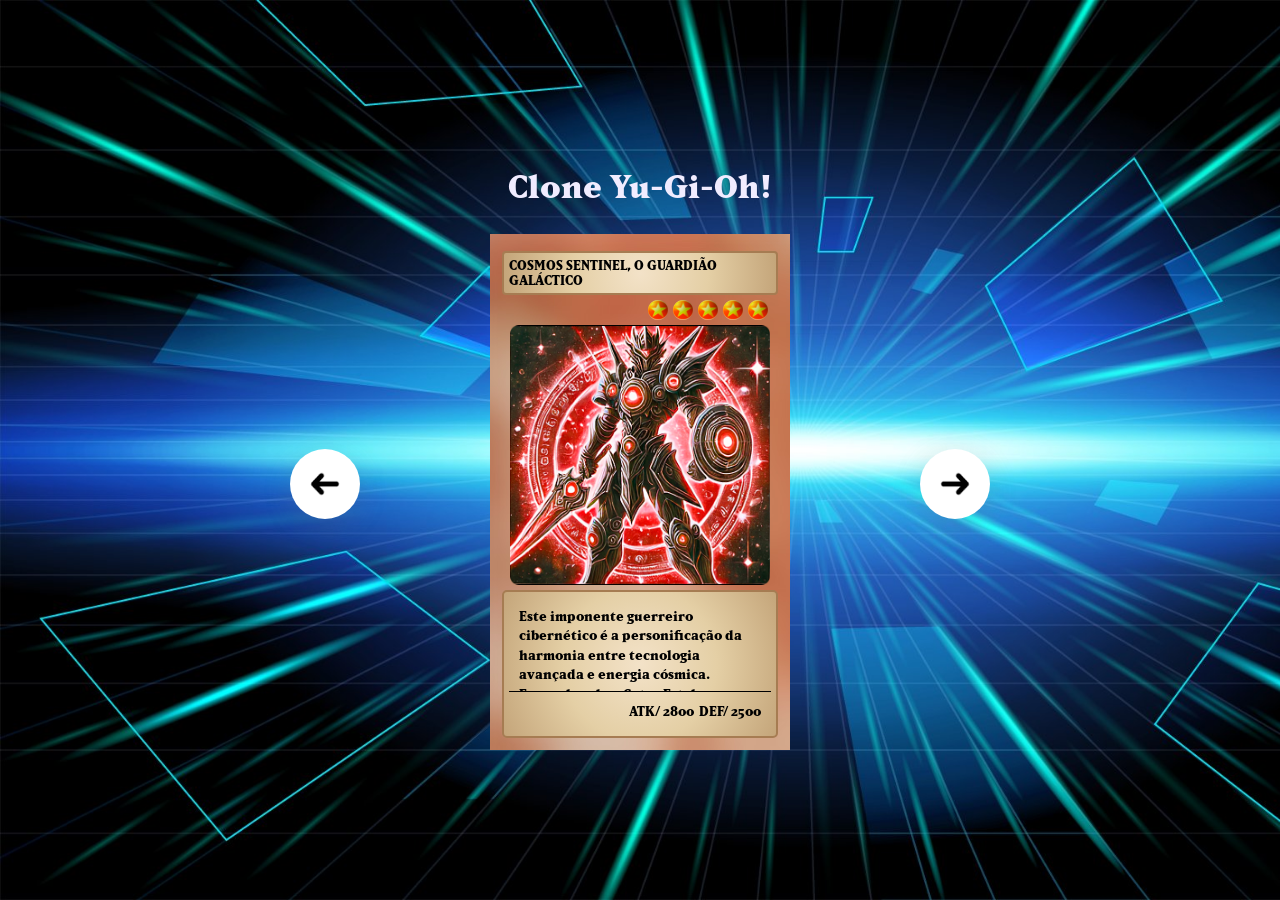
==== index.html @ 7692f6e6 "Add files via upload" ====
<!DOCTYPE html>
<html lang="pt-BR">

<head>
    <meta charset="UTF-8" />
    <meta name="viewport" content="width=device-width, initial-scale=1.0">
    <title>Clone Yu-Gi-Oh! - Semana do zero ao programador contratado</title>

    <link rel="stylesheet" href="src/css/Fontes.css">
    <link rel="stylesheet" href="src/css/reset.css">
    <link rel="stylesheet" href="src/css/estilos.css">
    <link rel="stylesheet" href="src/css/responsivo.css">
</head>

<body>
    <header class="cabecalho">
        <h1 class="titulo">Clone Yu-Gi-Oh!</h1>
    </header>
    <main class="slider">
        <button class="btn-seta btn-voltar" id="btn-voltar">
            <img src="src/imagens/seta.png" alt="seta voltar">
        </button>

        <ul class="lista-personagens">
            <li class="cartao fundo-1 selecionado">
                <div class="carta-virada"></div>

                <h2 class="nome">Cosmos Sentinel, o Guardião Galáctico</h2>

                <div class="nivel-carta">
                    <span class="estrela"></span>
                    <span class="estrela"></span>
                    <span class="estrela"></span>
                    <span class="estrela"></span>
                    <span class="estrela"></span>
                </div>
                <img
                    src="/src/imagens/cosmos-sentinel.png"
                    alt="Cosmos Sentinel, o Guardião Galáctico"
                    class="imagem-carta"
                />
                <div class="informacoes">
                    <p class="descricao">
                        Este imponente guerreiro cibernético é a personificação da harmonia entre tecnologia avançada e
                        energia cósmica. Empunhando o Cetro Estelar, Cosmos Sentinel pode manipular o espaço-tempo,
                        anulando ataques e fortalecendo aliados.
                    </p>
                    <div class="informacoes-ataque">
                        <span>ATK/ 2800</span>
                        <span>DEF/ 2500</span>
                    </div>
                </div>
            </li>

            <li class="cartao fundo-2">
                <div class="carta-virada"></div>

                <h2 class="nome">Nebuladragon, o Ser das Estrelas Eternas</h2>

                <div class="nivel-carta">
                    <span class="estrela"></span>
                    <span class="estrela"></span>
                    <span class="estrela"></span>
                    <span class="estrela"></span>
                    <span class="estrela"></span>
                    <span class="estrela"></span>
                    <span class="estrela"></span>
                </div>
                <img
                    src="/src/imagens/nebuladragon.png"
                    alt="Nebuladragon, o Ser das Estrelas Eternas"
                    class="imagem-carta"
                />
                <div class="informacoes">
                    <p class="descricao">
                        Uma criatura mítica nascida da fusão de nebulosas e energia
                        estelar. Com suas escamas cristalinas, Nebuladragon canaliza o
                        poder do cosmos, devastando seus inimigos com rajadas de energia
                        pura. Diz-se que ele aparece apenas em momentos de caos universal,
                        como arauto de renovação e equilíbrio celestial.
                    </p>
                    <div class="informacoes-ataque">
                        <span>ATK/ 3200</span>
                        <span>DEF/ 2000</span>
                    </div>
                </div>
            </li>

            <li class="cartao fundo-3">
                <div class="carta-virada"></div>
                <h2 class="nome">Cyberblade Paladin, o Cavaleiro Digital</h2>
                <div class="nivel-carta">
                    <span class="estrela"></span>
                    <span class="estrela"></span>
                    <span class="estrela"></span>
                </div>
                <img
                src="/src/imagens/cyberblade-paladin.png"
                alt="Cyberblade Paladin, o Cavaleiro Digital"
                class="imagem-carta"
                />
                <div class="informacoes">
                    <p class="descricao">
                        Armado com a lendária Cyberblade, este cavaleiro cibernético é um
                        protetor das dimensões digitais. Com reflexos aprimorados e um
                        senso de justiça inabalável, ele combate invasores que ameaçam o
                        equilíbrio dos mundos virtuais e reais. Sua espada emana um brilho
                        tecnológico que pode cortar tanto matéria física quanto código
                        digital.
                    </p>
                    <div class="informacoes-ataque">
                        <span>ATK/ 2600</span>
                        <span>DEF/ 2300</span>
                    </div>
                </div>
            </li>
            <li class="cartao fundo-4">
                <div class="carta-virada"></div>
                <h2 class="nome">Mechadragon X, o Destruidor Biomecânico</h2>
                <div class="nivel-carta">
                    <span class="estrela"></span>
                    <span class="estrela"></span>
                    <span class="estrela"></span>
                    <span class="estrela"></span>
                    <span class="estrela"></span>
                    <span class="estrela"></span>
                    <span class="estrela"></span>
                </div>
                <img
                    src="/src/imagens/mechadragon.png"
                    alt="Mechadragon X, o Destruidor Biomecânico"
                    class="imagem-carta"
                />
                <div class="informacoes">
                    <p class="descricao">
                        Uma fusão mortal de biologia dracônica e engenharia cibernética,
                        Mechadragon X foi criado para ser uma arma definitiva. Com suas
                        asas energizadas e múltiplos núcleos de poder, ele é capaz de
                        disparar rajadas devastadoras e neutralizar até os mais fortes
                        adversários. Sua presença no campo de batalha é um presságio de
                        destruição iminente, conhecido como o "Fim das Eras".
                    </p>
                    <div class="informacoes-ataque">
                        <span>ATK/ 3500</span>
                        <span>DEF/ 3000</span>
                    </div>
                </div>
            </li>

            <li class="cartao fundo-5">
                <div class="carta-virada"></div>
                <h2 class="nome">Archmage Stellarion, o Guardião das Estrelas</h2>
                <div class="nivel-carta">
                    <span class="estrela"></span>
                    <span class="estrela"></span>
                    <span class="estrela"></span>
                </div>
                <img
                    src="/src/imagens/archmage.png"
                    alt="Archmage Stellarion, o Guardião das Estrelas"
                    class="imagem-carta"
                />
                <div class="informacoes">
                    <p class="descricao">
                        Um mago enigmático que manipula as forças do cosmos para proteger
                        o equilíbrio universal. Archmage Stellarion utiliza seu Cetro
                        Cósmico para canalizar feitiços de luz estelar, podendo banir
                        inimigos para dimensões distantes ou fortalecer aliados com
                        energia astral. Sua presença no campo de batalha é envolta em
                        mistério e poder, sendo reverenciado como o "Sábio do Infinito".
                    </p>
                    <div class="informacoes-ataque">
                        <span>ATK/ 2400</span>
                        <span>DEF/ 2600</span>
                    </div>
                </div>
            </li>

            <li class="cartao fundo-6">
                <div class="carta-virada"></div>
                <h2 class="nome">Aegis Knight, o Guardião do Firmamento</h2>
                <div class="nivel-carta">
                    <span class="estrela"></span>
                    <span class="estrela"></span>
                    <span class="estrela"></span>
                    <span class="estrela"></span>
                </div>
                <img 
                    src="/src/imagens/aegis-knight.png"
                    alt="Aegis Knight, o Guardião do Firmamento"
                    class="imagem-carta"
                />
                <div class="informacoes">
                    <p class="descricao">
                        Vestindo uma armadura forjada com fragmentos de estrelas, Aegis
                        Knight é o defensor final das dimensões. Empunhando a Espada
                        Astral e o Escudo Celestial, ele possui o poder de anular ataques
                        inimigos e contra-atacar com golpes de pura energia cósmica. Seu
                        juramento é proteger o equilíbrio entre luz e trevas, sendo
                        lembrado como a "Fortaleza do Cosmos".
                    </p>
                    <div class="informacoes-ataque">
                        <span>ATK/ 3000</span>
                        <span>DEF/ 2800</span>
                    </div>
                </div>
            </li>

            <li class="cartao fundo-7">
                <div class="carta-virada"></div>
                <h2 class="nome">Stormbringer Dragon, o Arauto das Tempestades</h2>
                <div class="nivel-carta">
                    <span class="estrela"></span>
                    <span class="estrela"></span>
                    <span class="estrela"></span>
                    <span class="estrela"></span>
                    <span class="estrela"></span>
                </div>
                <img 
                    src="/src/imagens/stormbringer.png"
                    alt="Stormbringer Dragon, o Arauto das Tempestades"
                    class="imagem-carta"
                />
                <div class="informacoes">
                    <p class="descricao">
                        Este poderoso dragão domina os céus, invocando trovões e
                        relâmpagos com o bater de suas asas. Stormbringer Dragon é a
                        personificação da fúria da natureza, destruindo tudo em seu
                        caminho com rajadas elétricas e ventos cortantes. Diz-se que sua
                        aparição é o prelúdio de uma tempestade sem fim, trazendo
                        destruição e renovação aos campos de batalha.
                    </p>
                    <div class="informacoes-ataque">
                        <span>ATK/ 2900</span>
                        <span>DEF/ 2100</span>
                    </div>
                </div>
            </li>
        </ul>

        <button class="btn-seta btn-avancar" id="btn-avancar">
            <img src="src/imagens/seta.png" alt="seta avançar">
        </button>
    </main>
    <script src="src/js/index.js"></script>
</body>
</html>
---- src/css/Fontes.css ----
@font-face{
    font-family: 'Yugioh';
    src: url(../fontes/fonte-yu-gi-oh.otf);
}
---- src/css/estilos.css ----
body {
    font-family: 'Yugioh', serif;
    background-image: url(../imagens/fundo-site.jpg);
    background-repeat: no-repeat;
    background-size: cover;
    display: flex;
    justify-content: center;
    flex-direction: column;
    min-height: 100vh;
    gap: 30px;
}

.cabecalho {
    display: flex;
    justify-content: center;
}

.cabecalho .titulo {
    color: #f1ecff;
}

.cartao {
    opacity: 0;
    display: flex;
    flex-direction: column;
    padding: 12px;
    gap: 5px;
    position: absolute;
}

.cartao.selecionado {
    opacity: 1;
    z-index: 1;
}

.lista-personagens {
    width: 300px;
    height: 500px;
    border-radius: 10px;
    position: relative;
}

.slider {
    display: flex;
    justify-content: center;
    align-items: center;
    gap: 130px;
}

.cartao .nome {
    font-size: 13px;
    padding: 5px;
    text-transform: uppercase;
    background: radial-gradient(circle, #f3e2c8, #e4cfa5, #c4a57a);
    border: 2px solid #a67c52;
    border-radius: 4px;
}

.cartao .estrela {
    width: 20px;
    height: 20px;
    background-image: url(../imagens/nivel-carta.png);
    background-size: contain;
    background-repeat: no-repeat;
    display: inline-block;
}

.cartao .nivel-carta {
    display: flex;
    justify-content: flex-end;
    margin-right: 10px;
    gap: 5px;
}

.cartao .imagem-carta {
    max-width: 260px;
    align-self: center;
}

.cartao .informacoes {
    border-radius: 5px;
    max-width: 300px;
    color: #000000;
    background: radial-gradient(circle, #f3e2c8, #e4cfa5, #c4a57a);
    border: 2px solid #a67c52;
    text-align: left;
    line-height: 1.5;
    padding: 5px;
}

.cartao .informacoes .informacoes-ataque {
    display: flex;
    justify-content: flex-end;
    gap: 5px;
    padding: 10px;
}

.cartao .informacoes .informacoes-ataque span {
    font-size: 13px;
}

.cartao .informacoes .descricao {
    border-bottom: 1px solid #000000;
    padding: 10px;
    max-height: 95px;
    overflow-y: scroll;
    font-size: 13px;
}

.fundo-1 {
    background: url(../imagens/fundo-1.jpg) no-repeat;
}
.fundo-2 {
    background: url(../imagens/fundo-2.jpg) no-repeat;
}
.fundo-3 {
    background: url(../imagens/fundo-3.jpg) no-repeat;
}
.fundo-4 {
    background: url(../imagens/fundo-4.jpg) no-repeat;
}
.fundo-5 {
    background: url(../imagens/fundo-5.jpg) no-repeat;
}
.fundo-6 {
    background: url(../imagens/fundo-6.jpg) no-repeat;
}
.fundo-7 {
    background: url(../imagens/fundo-7.jpg) no-repeat;
}

.btn-seta {
    background-color: #ffffff;
    width: 70px;
    height: 70px;
    display: flex;
    align-items: center;
    justify-content: center;
    border-radius: 50px;
    border: 0;
    cursor: pointer;
    transition: backgroud-color 0.2s ease-in-out;
    box-shadow: rgba(100, 100, 111, 0.2) 0px 7px 29px 0px;
}

.btn-seta.btn-voltar {
    transform: rotateY(180deg);
}

.btn-seta:hover {
    background-color: #8351fe;
}

body::-webkit-scrollbar-track {
    background-color: #c08057;
}

::-webkit-scrollbar {
    width: 10px;
}

::-webkit-scrollbar-thumb {
    background: #c08057;
    border-radius: 10px;
}

::-webkit-scrollbar-thumb:hover {
    background: #c08057;
}
---- src/css/responsivo.css ----
@media(max-width: 768px) {
    body {
        background-position: center;
        padding: 0 15px;
    }

    .slider {
        gap: 10px;
    }
}

@media (max-width: 496px) {
    .lista-personagens {
        width: 250px;
    }

    .imagem-carta {
        width: 100px;
    }

    .slider {
        position: relative;
    }

    .btn-seta {
        position: absolute;
        bottom: -13%;
    }

    #btn-avancar {
        right: 20%;
    }

    #btn-voltar {
        left: 20%;
    }
}

@media(max-width: 375px) {
    body {
        justify-content: start;
        padding-top: 10px;
        gap: 10px;
    }

    .cabecalho {
        font-size: 12px;
    }
}
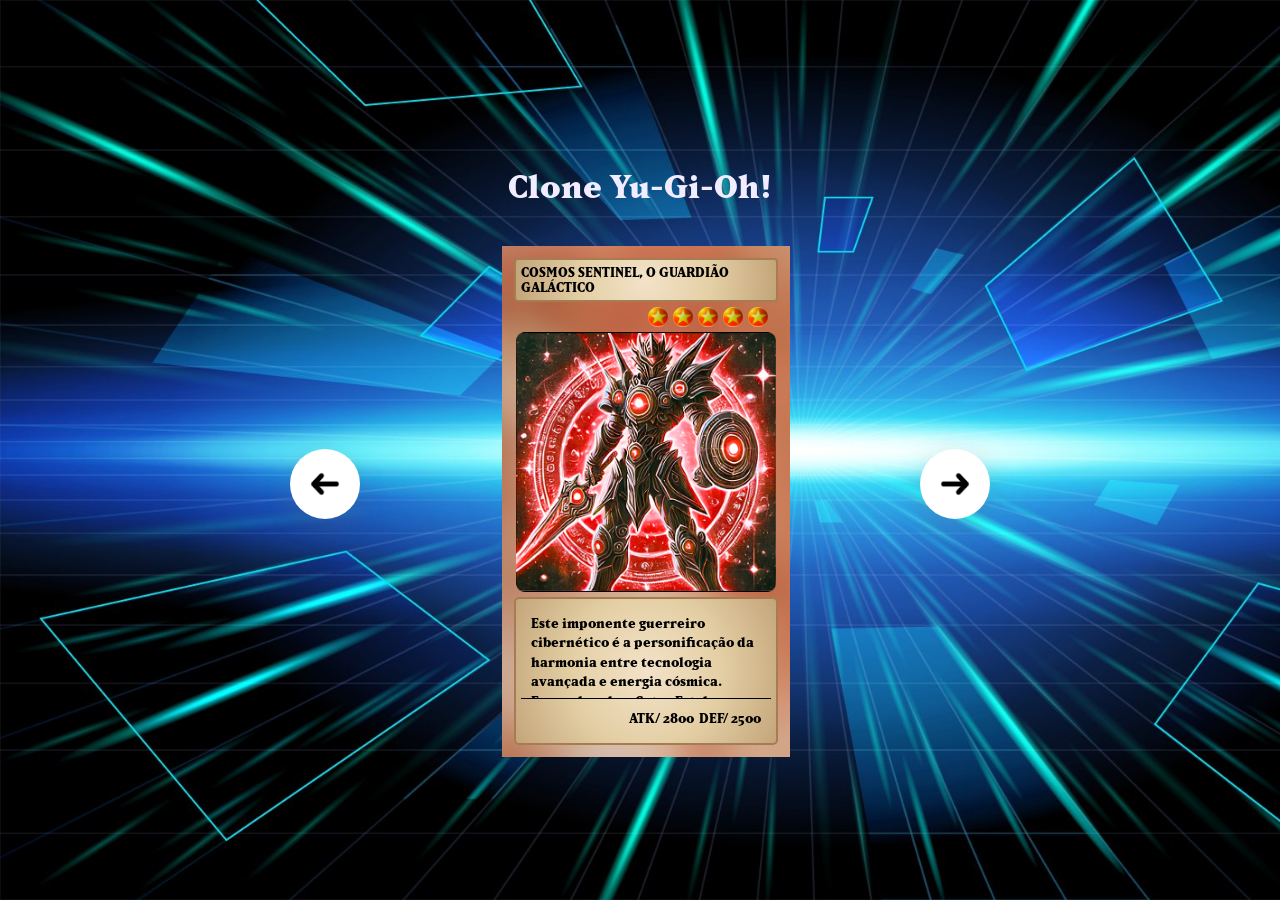
==== commit 40daddb7: "first commit" ====
--- a/index.html
+++ b/index.html
@@ -1,247 +1,227 @@
-<!DOCTYPE html>
-<html lang="pt-BR">
-
-<head>
-    <meta charset="UTF-8" />
-    <meta name="viewport" content="width=device-width, initial-scale=1.0">
-    <title>Clone Yu-Gi-Oh! - Semana do zero ao programador contratado</title>
-
-    <link rel="stylesheet" href="src/css/Fontes.css">
-    <link rel="stylesheet" href="src/css/reset.css">
-    <link rel="stylesheet" href="src/css/estilos.css">
-    <link rel="stylesheet" href="src/css/responsivo.css">
-</head>
-
-<body>
-    <header class="cabecalho">
-        <h1 class="titulo">Clone Yu-Gi-Oh!</h1>
-    </header>
-    <main class="slider">
-        <button class="btn-seta btn-voltar" id="btn-voltar">
-            <img src="src/imagens/seta.png" alt="seta voltar">
-        </button>
-
-        <ul class="lista-personagens">
-            <li class="cartao fundo-1 selecionado">
-                <div class="carta-virada"></div>
-
-                <h2 class="nome">Cosmos Sentinel, o Guardião Galáctico</h2>
-
-                <div class="nivel-carta">
-                    <span class="estrela"></span>
-                    <span class="estrela"></span>
-                    <span class="estrela"></span>
-                    <span class="estrela"></span>
-                    <span class="estrela"></span>
-                </div>
-                <img
-                    src="/src/imagens/cosmos-sentinel.png"
-                    alt="Cosmos Sentinel, o Guardião Galáctico"
-                    class="imagem-carta"
-                />
-                <div class="informacoes">
-                    <p class="descricao">
-                        Este imponente guerreiro cibernético é a personificação da harmonia entre tecnologia avançada e
-                        energia cósmica. Empunhando o Cetro Estelar, Cosmos Sentinel pode manipular o espaço-tempo,
-                        anulando ataques e fortalecendo aliados.
-                    </p>
-                    <div class="informacoes-ataque">
-                        <span>ATK/ 2800</span>
-                        <span>DEF/ 2500</span>
-                    </div>
-                </div>
-            </li>
-
-            <li class="cartao fundo-2">
-                <div class="carta-virada"></div>
-
-                <h2 class="nome">Nebuladragon, o Ser das Estrelas Eternas</h2>
-
-                <div class="nivel-carta">
-                    <span class="estrela"></span>
-                    <span class="estrela"></span>
-                    <span class="estrela"></span>
-                    <span class="estrela"></span>
-                    <span class="estrela"></span>
-                    <span class="estrela"></span>
-                    <span class="estrela"></span>
-                </div>
-                <img
-                    src="/src/imagens/nebuladragon.png"
-                    alt="Nebuladragon, o Ser das Estrelas Eternas"
-                    class="imagem-carta"
-                />
-                <div class="informacoes">
-                    <p class="descricao">
-                        Uma criatura mítica nascida da fusão de nebulosas e energia
-                        estelar. Com suas escamas cristalinas, Nebuladragon canaliza o
-                        poder do cosmos, devastando seus inimigos com rajadas de energia
-                        pura. Diz-se que ele aparece apenas em momentos de caos universal,
-                        como arauto de renovação e equilíbrio celestial.
-                    </p>
-                    <div class="informacoes-ataque">
-                        <span>ATK/ 3200</span>
-                        <span>DEF/ 2000</span>
-                    </div>
-                </div>
-            </li>
-
-            <li class="cartao fundo-3">
-                <div class="carta-virada"></div>
-                <h2 class="nome">Cyberblade Paladin, o Cavaleiro Digital</h2>
-                <div class="nivel-carta">
-                    <span class="estrela"></span>
-                    <span class="estrela"></span>
-                    <span class="estrela"></span>
-                </div>
-                <img
-                src="/src/imagens/cyberblade-paladin.png"
-                alt="Cyberblade Paladin, o Cavaleiro Digital"
-                class="imagem-carta"
-                />
-                <div class="informacoes">
-                    <p class="descricao">
-                        Armado com a lendária Cyberblade, este cavaleiro cibernético é um
-                        protetor das dimensões digitais. Com reflexos aprimorados e um
-                        senso de justiça inabalável, ele combate invasores que ameaçam o
-                        equilíbrio dos mundos virtuais e reais. Sua espada emana um brilho
-                        tecnológico que pode cortar tanto matéria física quanto código
-                        digital.
-                    </p>
-                    <div class="informacoes-ataque">
-                        <span>ATK/ 2600</span>
-                        <span>DEF/ 2300</span>
-                    </div>
-                </div>
-            </li>
-            <li class="cartao fundo-4">
-                <div class="carta-virada"></div>
-                <h2 class="nome">Mechadragon X, o Destruidor Biomecânico</h2>
-                <div class="nivel-carta">
-                    <span class="estrela"></span>
-                    <span class="estrela"></span>
-                    <span class="estrela"></span>
-                    <span class="estrela"></span>
-                    <span class="estrela"></span>
-                    <span class="estrela"></span>
-                    <span class="estrela"></span>
-                </div>
-                <img
-                    src="/src/imagens/mechadragon.png"
-                    alt="Mechadragon X, o Destruidor Biomecânico"
-                    class="imagem-carta"
-                />
-                <div class="informacoes">
-                    <p class="descricao">
-                        Uma fusão mortal de biologia dracônica e engenharia cibernética,
-                        Mechadragon X foi criado para ser uma arma definitiva. Com suas
-                        asas energizadas e múltiplos núcleos de poder, ele é capaz de
-                        disparar rajadas devastadoras e neutralizar até os mais fortes
-                        adversários. Sua presença no campo de batalha é um presságio de
-                        destruição iminente, conhecido como o "Fim das Eras".
-                    </p>
-                    <div class="informacoes-ataque">
-                        <span>ATK/ 3500</span>
-                        <span>DEF/ 3000</span>
-                    </div>
-                </div>
-            </li>
-
-            <li class="cartao fundo-5">
-                <div class="carta-virada"></div>
-                <h2 class="nome">Archmage Stellarion, o Guardião das Estrelas</h2>
-                <div class="nivel-carta">
-                    <span class="estrela"></span>
-                    <span class="estrela"></span>
-                    <span class="estrela"></span>
-                </div>
-                <img
-                    src="/src/imagens/archmage.png"
-                    alt="Archmage Stellarion, o Guardião das Estrelas"
-                    class="imagem-carta"
-                />
-                <div class="informacoes">
-                    <p class="descricao">
-                        Um mago enigmático que manipula as forças do cosmos para proteger
-                        o equilíbrio universal. Archmage Stellarion utiliza seu Cetro
-                        Cósmico para canalizar feitiços de luz estelar, podendo banir
-                        inimigos para dimensões distantes ou fortalecer aliados com
-                        energia astral. Sua presença no campo de batalha é envolta em
-                        mistério e poder, sendo reverenciado como o "Sábio do Infinito".
-                    </p>
-                    <div class="informacoes-ataque">
-                        <span>ATK/ 2400</span>
-                        <span>DEF/ 2600</span>
-                    </div>
-                </div>
-            </li>
-
-            <li class="cartao fundo-6">
-                <div class="carta-virada"></div>
-                <h2 class="nome">Aegis Knight, o Guardião do Firmamento</h2>
-                <div class="nivel-carta">
-                    <span class="estrela"></span>
-                    <span class="estrela"></span>
-                    <span class="estrela"></span>
-                    <span class="estrela"></span>
-                </div>
-                <img 
-                    src="/src/imagens/aegis-knight.png"
-                    alt="Aegis Knight, o Guardião do Firmamento"
-                    class="imagem-carta"
-                />
-                <div class="informacoes">
-                    <p class="descricao">
-                        Vestindo uma armadura forjada com fragmentos de estrelas, Aegis
-                        Knight é o defensor final das dimensões. Empunhando a Espada
-                        Astral e o Escudo Celestial, ele possui o poder de anular ataques
-                        inimigos e contra-atacar com golpes de pura energia cósmica. Seu
-                        juramento é proteger o equilíbrio entre luz e trevas, sendo
-                        lembrado como a "Fortaleza do Cosmos".
-                    </p>
-                    <div class="informacoes-ataque">
-                        <span>ATK/ 3000</span>
-                        <span>DEF/ 2800</span>
-                    </div>
-                </div>
-            </li>
-
-            <li class="cartao fundo-7">
-                <div class="carta-virada"></div>
-                <h2 class="nome">Stormbringer Dragon, o Arauto das Tempestades</h2>
-                <div class="nivel-carta">
-                    <span class="estrela"></span>
-                    <span class="estrela"></span>
-                    <span class="estrela"></span>
-                    <span class="estrela"></span>
-                    <span class="estrela"></span>
-                </div>
-                <img 
-                    src="/src/imagens/stormbringer.png"
-                    alt="Stormbringer Dragon, o Arauto das Tempestades"
-                    class="imagem-carta"
-                />
-                <div class="informacoes">
-                    <p class="descricao">
-                        Este poderoso dragão domina os céus, invocando trovões e
-                        relâmpagos com o bater de suas asas. Stormbringer Dragon é a
-                        personificação da fúria da natureza, destruindo tudo em seu
-                        caminho com rajadas elétricas e ventos cortantes. Diz-se que sua
-                        aparição é o prelúdio de uma tempestade sem fim, trazendo
-                        destruição e renovação aos campos de batalha.
-                    </p>
-                    <div class="informacoes-ataque">
-                        <span>ATK/ 2900</span>
-                        <span>DEF/ 2100</span>
-                    </div>
-                </div>
-            </li>
-        </ul>
-
-        <button class="btn-seta btn-avancar" id="btn-avancar">
-            <img src="src/imagens/seta.png" alt="seta avançar">
-        </button>
-    </main>
-    <script src="src/js/index.js"></script>
-</body>
+<!DOCTYPE html>
+<html lang="pt-BR">
+
+<head>
+    <meta charset="UTF-8" />
+    <meta name="viewport" content="width=device-width, initial-scale=1.0">
+    <title>Clone Yu-Gi-Oh! - Semana do zero ao programador contratado</title>
+
+    <link rel="stylesheet" href="src/css/Fontes.css">
+    <link rel="stylesheet" href="src/css/reset.css">
+    <link rel="stylesheet" href="src/css/estilos.css">
+    <link rel="stylesheet" href="src/css/responsivo.css">
+</head>
+
+<body>
+    <header class="cabecalho">
+        <h1 class="titulo">Clone Yu-Gi-Oh!</h1>
+    </header>
+    <main class="slider">
+        <button class="btn-seta btn-voltar" id="btn-voltar">
+            <img src="src/imagens/seta.png" alt="seta voltar">
+        </button>
+
+        <ul class="lista-personagens">
+            <li class="cartao fundo-1 selecionado">
+                <div class="carta-virada"></div>
+
+                <h2 class="nome">Cosmos Sentinel, o Guardião Galáctico</h2>
+
+                <div class="nivel-carta">
+                    <span class="estrela"></span>
+                    <span class="estrela"></span>
+                    <span class="estrela"></span>
+                    <span class="estrela"></span>
+                    <span class="estrela"></span>
+                </div>
+                <img src="/src/imagens/cosmos-sentinel.png" alt="Cosmos Sentinel, o Guardião Galáctico"
+                    class="imagem-carta" />
+                <div class="informacoes">
+                    <p class="descricao">
+                        Este imponente guerreiro cibernético é a personificação da harmonia entre tecnologia avançada e
+                        energia cósmica. Empunhando o Cetro Estelar, Cosmos Sentinel pode manipular o espaço-tempo,
+                        anulando ataques e fortalecendo aliados.
+                    </p>
+                    <div class="informacoes-ataque">
+                        <span>ATK/ 2800</span>
+                        <span>DEF/ 2500</span>
+                    </div>
+                </div>
+            </li>
+
+            <li class="cartao fundo-2">
+                <div class="carta-virada"></div>
+
+                <h2 class="nome">Nebuladragon, o Ser das Estrelas Eternas</h2>
+
+                <div class="nivel-carta">
+                    <span class="estrela"></span>
+                    <span class="estrela"></span>
+                    <span class="estrela"></span>
+                    <span class="estrela"></span>
+                    <span class="estrela"></span>
+                    <span class="estrela"></span>
+                    <span class="estrela"></span>
+                </div>
+                <img src="/src/imagens/nebuladragon.png" alt="Nebuladragon, o Ser das Estrelas Eternas"
+                    class="imagem-carta" />
+                <div class="informacoes">
+                    <p class="descricao">
+                        Uma criatura mítica nascida da fusão de nebulosas e energia
+                        estelar. Com suas escamas cristalinas, Nebuladragon canaliza o
+                        poder do cosmos, devastando seus inimigos com rajadas de energia
+                        pura. Diz-se que ele aparece apenas em momentos de caos universal,
+                        como arauto de renovação e equilíbrio celestial.
+                    </p>
+                    <div class="informacoes-ataque">
+                        <span>ATK/ 3200</span>
+                        <span>DEF/ 2000</span>
+                    </div>
+                </div>
+            </li>
+
+            <li class="cartao fundo-3">
+                <div class="carta-virada"></div>
+                <h2 class="nome">Cyberblade Paladin, o Cavaleiro Digital</h2>
+                <div class="nivel-carta">
+                    <span class="estrela"></span>
+                    <span class="estrela"></span>
+                    <span class="estrela"></span>
+                </div>
+                <img src="/src/imagens/cyberblade-paladin.png" alt="Cyberblade Paladin, o Cavaleiro Digital"
+                    class="imagem-carta" />
+                <div class="informacoes">
+                    <p class="descricao">
+                        Armado com a lendária Cyberblade, este cavaleiro cibernético é um
+                        protetor das dimensões digitais. Com reflexos aprimorados e um
+                        senso de justiça inabalável, ele combate invasores que ameaçam o
+                        equilíbrio dos mundos virtuais e reais. Sua espada emana um brilho
+                        tecnológico que pode cortar tanto matéria física quanto código
+                        digital.
+                    </p>
+                    <div class="informacoes-ataque">
+                        <span>ATK/ 2600</span>
+                        <span>DEF/ 2300</span>
+                    </div>
+                </div>
+            </li>
+            <li class="cartao fundo-4">
+                <div class="carta-virada"></div>
+                <h2 class="nome">Mechadragon X, o Destruidor Biomecânico</h2>
+                <div class="nivel-carta">
+                    <span class="estrela"></span>
+                    <span class="estrela"></span>
+                    <span class="estrela"></span>
+                    <span class="estrela"></span>
+                    <span class="estrela"></span>
+                    <span class="estrela"></span>
+                    <span class="estrela"></span>
+                </div>
+                <img src="/src/imagens/mechadragon.png" alt="Mechadragon X, o Destruidor Biomecânico"
+                    class="imagem-carta" />
+                <div class="informacoes">
+                    <p class="descricao">
+                        Uma fusão mortal de biologia dracônica e engenharia cibernética,
+                        Mechadragon X foi criado para ser uma arma definitiva. Com suas
+                        asas energizadas e múltiplos núcleos de poder, ele é capaz de
+                        disparar rajadas devastadoras e neutralizar até os mais fortes
+                        adversários. Sua presença no campo de batalha é um presságio de
+                        destruição iminente, conhecido como o "Fim das Eras".
+                    </p>
+                    <div class="informacoes-ataque">
+                        <span>ATK/ 3500</span>
+                        <span>DEF/ 3000</span>
+                    </div>
+                </div>
+            </li>
+
+            <li class="cartao fundo-5">
+                <div class="carta-virada"></div>
+                <h2 class="nome">Archmage Stellarion, o Guardião das Estrelas</h2>
+                <div class="nivel-carta">
+                    <span class="estrela"></span>
+                    <span class="estrela"></span>
+                    <span class="estrela"></span>
+                </div>
+                <img src="/src/imagens/archmage.png" alt="Archmage Stellarion, o Guardião das Estrelas"
+                    class="imagem-carta" />
+                <div class="informacoes">
+                    <p class="descricao">
+                        Um mago enigmático que manipula as forças do cosmos para proteger
+                        o equilíbrio universal. Archmage Stellarion utiliza seu Cetro
+                        Cósmico para canalizar feitiços de luz estelar, podendo banir
+                        inimigos para dimensões distantes ou fortalecer aliados com
+                        energia astral. Sua presença no campo de batalha é envolta em
+                        mistério e poder, sendo reverenciado como o "Sábio do Infinito".
+                    </p>
+                    <div class="informacoes-ataque">
+                        <span>ATK/ 2400</span>
+                        <span>DEF/ 2600</span>
+                    </div>
+                </div>
+            </li>
+
+            <li class="cartao fundo-6">
+                <div class="carta-virada"></div>
+                <h2 class="nome">Aegis Knight, o Guardião do Firmamento</h2>
+                <div class="nivel-carta">
+                    <span class="estrela"></span>
+                    <span class="estrela"></span>
+                    <span class="estrela"></span>
+                    <span class="estrela"></span>
+                </div>
+                <img src="/src/imagens/aegis-knight.png" alt="Aegis Knight, o Guardião do Firmamento"
+                    class="imagem-carta" />
+                <div class="informacoes">
+                    <p class="descricao">
+                        Vestindo uma armadura forjada com fragmentos de estrelas, Aegis
+                        Knight é o defensor final das dimensões. Empunhando a Espada
+                        Astral e o Escudo Celestial, ele possui o poder de anular ataques
+                        inimigos e contra-atacar com golpes de pura energia cósmica. Seu
+                        juramento é proteger o equilíbrio entre luz e trevas, sendo
+                        lembrado como a "Fortaleza do Cosmos".
+                    </p>
+                    <div class="informacoes-ataque">
+                        <span>ATK/ 3000</span>
+                        <span>DEF/ 2800</span>
+                    </div>
+                </div>
+            </li>
+
+            <li class="cartao fundo-7">
+                <div class="carta-virada"></div>
+                <h2 class="nome">Stormbringer Dragon, o Arauto das Tempestades</h2>
+                <div class="nivel-carta">
+                    <span class="estrela"></span>
+                    <span class="estrela"></span>
+                    <span class="estrela"></span>
+                    <span class="estrela"></span>
+                    <span class="estrela"></span>
+                </div>
+                <img src="/src/imagens/stormbringer.png" alt="Stormbringer Dragon, o Arauto das Tempestades"
+                    class="imagem-carta" />
+                <div class="informacoes">
+                    <p class="descricao">
+                        Este poderoso dragão domina os céus, invocando trovões e
+                        relâmpagos com o bater de suas asas. Stormbringer Dragon é a
+                        personificação da fúria da natureza, destruindo tudo em seu
+                        caminho com rajadas elétricas e ventos cortantes. Diz-se que sua
+                        aparição é o prelúdio de uma tempestade sem fim, trazendo
+                        destruição e renovação aos campos de batalha.
+                    </p>
+                    <div class="informacoes-ataque">
+                        <span>ATK/ 2900</span>
+                        <span>DEF/ 2100</span>
+                    </div>
+                </div>
+            </li>
+        </ul>
+
+        <button class="btn-seta btn-avancar" id="btn-avancar">
+            <img src="src/imagens/seta.png" alt="seta avançar">
+        </button>
+    </main>
+    <script src="src/js/index.js"></script>
+</body>
+
 </html>
--- a/src/css/Fontes.css
+++ b/src/css/Fontes.css
@@ -1,4 +1,4 @@
-@font-face{
-    font-family: 'Yugioh';
-    src: url(../fontes/fonte-yu-gi-oh.otf);
+@font-face{
+    font-family: 'Yugioh';
+    src: url(../fontes/fonte-yu-gi-oh.otf);
 }
--- a/src/css/estilos.css
+++ b/src/css/estilos.css
@@ -1,169 +1,203 @@
-body {
-    font-family: 'Yugioh', serif;
-    background-image: url(../imagens/fundo-site.jpg);
-    background-repeat: no-repeat;
-    background-size: cover;
-    display: flex;
-    justify-content: center;
-    flex-direction: column;
-    min-height: 100vh;
-    gap: 30px;
-}
-
-.cabecalho {
-    display: flex;
-    justify-content: center;
-}
-
-.cabecalho .titulo {
-    color: #f1ecff;
-}
-
-.cartao {
-    opacity: 0;
-    display: flex;
-    flex-direction: column;
-    padding: 12px;
-    gap: 5px;
-    position: absolute;
-}
-
-.cartao.selecionado {
-    opacity: 1;
-    z-index: 1;
-}
-
-.lista-personagens {
-    width: 300px;
-    height: 500px;
-    border-radius: 10px;
-    position: relative;
-}
-
-.slider {
-    display: flex;
-    justify-content: center;
-    align-items: center;
-    gap: 130px;
-}
-
-.cartao .nome {
-    font-size: 13px;
-    padding: 5px;
-    text-transform: uppercase;
-    background: radial-gradient(circle, #f3e2c8, #e4cfa5, #c4a57a);
-    border: 2px solid #a67c52;
-    border-radius: 4px;
-}
-
-.cartao .estrela {
-    width: 20px;
-    height: 20px;
-    background-image: url(../imagens/nivel-carta.png);
-    background-size: contain;
-    background-repeat: no-repeat;
-    display: inline-block;
-}
-
-.cartao .nivel-carta {
-    display: flex;
-    justify-content: flex-end;
-    margin-right: 10px;
-    gap: 5px;
-}
-
-.cartao .imagem-carta {
-    max-width: 260px;
-    align-self: center;
-}
-
-.cartao .informacoes {
-    border-radius: 5px;
-    max-width: 300px;
-    color: #000000;
-    background: radial-gradient(circle, #f3e2c8, #e4cfa5, #c4a57a);
-    border: 2px solid #a67c52;
-    text-align: left;
-    line-height: 1.5;
-    padding: 5px;
-}
-
-.cartao .informacoes .informacoes-ataque {
-    display: flex;
-    justify-content: flex-end;
-    gap: 5px;
-    padding: 10px;
-}
-
-.cartao .informacoes .informacoes-ataque span {
-    font-size: 13px;
-}
-
-.cartao .informacoes .descricao {
-    border-bottom: 1px solid #000000;
-    padding: 10px;
-    max-height: 95px;
-    overflow-y: scroll;
-    font-size: 13px;
-}
-
-.fundo-1 {
-    background: url(../imagens/fundo-1.jpg) no-repeat;
-}
-.fundo-2 {
-    background: url(../imagens/fundo-2.jpg) no-repeat;
-}
-.fundo-3 {
-    background: url(../imagens/fundo-3.jpg) no-repeat;
-}
-.fundo-4 {
-    background: url(../imagens/fundo-4.jpg) no-repeat;
-}
-.fundo-5 {
-    background: url(../imagens/fundo-5.jpg) no-repeat;
-}
-.fundo-6 {
-    background: url(../imagens/fundo-6.jpg) no-repeat;
-}
-.fundo-7 {
-    background: url(../imagens/fundo-7.jpg) no-repeat;
-}
-
-.btn-seta {
-    background-color: #ffffff;
-    width: 70px;
-    height: 70px;
-    display: flex;
-    align-items: center;
-    justify-content: center;
-    border-radius: 50px;
-    border: 0;
-    cursor: pointer;
-    transition: backgroud-color 0.2s ease-in-out;
-    box-shadow: rgba(100, 100, 111, 0.2) 0px 7px 29px 0px;
-}
-
-.btn-seta.btn-voltar {
-    transform: rotateY(180deg);
-}
-
-.btn-seta:hover {
-    background-color: #8351fe;
-}
-
-body::-webkit-scrollbar-track {
-    background-color: #c08057;
-}
-
-::-webkit-scrollbar {
-    width: 10px;
-}
-
-::-webkit-scrollbar-thumb {
-    background: #c08057;
-    border-radius: 10px;
-}
-
-::-webkit-scrollbar-thumb:hover {
-    background: #c08057;
+body {
+    font-family: 'Yugioh', serif;
+    background-image: url(../imagens/fundo-site.jpg);
+    background-repeat: no-repeat;
+    background-size: cover;
+    display: flex;
+    justify-content: center;
+    flex-direction: column;
+    min-height: 100vh;
+    gap: 30px;
+}
+
+.cabecalho {
+    display: flex;
+    justify-content: center;
+}
+
+.cabecalho .titulo {
+    color: #f1ecff;
+}
+
+.cartao {
+    opacity: 0;
+    display: flex;
+    flex-direction: column;
+    padding: 12px;
+    gap: 5px;
+    position: absolute;
+}
+
+.cartao.selecionado {
+    opacity: 1;
+    z-index: 1;
+}
+
+.lista-personagens {
+    width: 300px;
+    height: 500px;
+    border-radius: 10px;
+    position: relative;
+    padding: 12px;
+}
+
+.slider {
+    display: flex;
+    justify-content: center;
+    align-items: center;
+    gap: 130px;
+}
+
+.cartao .nome {
+    font-size: 13px;
+    padding: 5px;
+    text-transform: uppercase;
+    background: radial-gradient(circle, #f3e2c8, #e4cfa5, #c4a57a);
+    border: 2px solid #a67c52;
+    border-radius: 4px;
+}
+
+.cartao .estrela {
+    width: 20px;
+    height: 20px;
+    background-image: url(../imagens/nivel-carta.png);
+    background-size: contain;
+    background-repeat: no-repeat;
+    display: inline-block;
+}
+
+.cartao .nivel-carta {
+    display: flex;
+    justify-content: flex-end;
+    margin-right: 10px;
+    gap: 5px;
+}
+
+.cartao .imagem-carta {
+    max-width: 260px;
+    align-self: center;
+}
+
+.cartao .informacoes {
+    border-radius: 5px;
+    max-width: 300px;
+    color: #000000;
+    background: radial-gradient(circle, #f3e2c8, #e4cfa5, #c4a57a);
+    border: 2px solid #a67c52;
+    text-align: left;
+    line-height: 1.5;
+    padding: 5px;
+}
+
+.cartao .informacoes .informacoes-ataque {
+    display: flex;
+    justify-content: flex-end;
+    gap: 5px;
+    padding: 10px;
+}
+
+.cartao .informacoes .informacoes-ataque span {
+    font-size: 13px;
+}
+
+.cartao .informacoes .descricao {
+    border-bottom: 1px solid #000000;
+    padding: 10px;
+    max-height: 95px;
+    overflow-y: scroll;
+    font-size: 13px;
+}
+
+.fundo-1 {
+    background: url(../imagens/fundo-1.jpg) no-repeat;
+}
+
+.fundo-2 {
+    background: url(../imagens/fundo-2.jpg) no-repeat;
+}
+
+.fundo-3 {
+    background: url(../imagens/fundo-3.jpg) no-repeat;
+}
+
+.fundo-4 {
+    background: url(../imagens/fundo-4.jpg) no-repeat;
+}
+
+.fundo-5 {
+    background: url(../imagens/fundo-5.jpg) no-repeat;
+}
+
+.fundo-6 {
+    background: url(../imagens/fundo-6.jpg) no-repeat;
+}
+
+.fundo-7 {
+    background: url(../imagens/fundo-7.jpg) no-repeat;
+}
+
+.btn-seta {
+    background-color: #ffffff;
+    width: 70px;
+    height: 70px;
+    display: flex;
+    align-items: center;
+    justify-content: center;
+    border-radius: 50px;
+    border: 0;
+    cursor: pointer;
+    transition: backgroud-color 0.2s ease-in-out;
+    box-shadow: rgba(100, 100, 111, 0.2) 0px 7px 29px 0px;
+}
+
+.btn-seta.btn-voltar {
+    transform: rotateY(180deg);
+}
+
+.btn-seta:hover {
+    background-color: #8351fe;
+}
+
+body::-webkit-scrollbar-track {
+    background-color: #c08057;
+}
+
+::-webkit-scrollbar {
+    width: 10px;
+}
+
+::-webkit-scrollbar-thumb {
+    background: #c08057;
+    border-radius: 10px;
+}
+
+::-webkit-scrollbar-thumb:hover {
+    background: #c08057;
+}
+
+.carta-virada {
+    display: none;
+}
+
+.carta-virada.mostrar-fundo-carta {
+    display: block;
+    width: 100%;
+    height: 100%;
+    position: absolute;
+    background: url(../imagens/fundo-carta.jpg);
+    background-size: cover;
+    background-position: center;
+    top: 0;
+    left: 0;
+    border-radius: 10px;
+    z-index: 2;
+}
+
+.cartao.virar {
+    transform: rotateZ(90deg);
+    transition: transform 0.3s ease-in-out;
+}
+
+.esconder {
+    display: none;
 }
--- a/src/css/responsivo.css
+++ b/src/css/responsivo.css
@@ -1,49 +1,49 @@
-@media(max-width: 768px) {
-    body {
-        background-position: center;
-        padding: 0 15px;
-    }
-
-    .slider {
-        gap: 10px;
-    }
-}
-
-@media (max-width: 496px) {
-    .lista-personagens {
-        width: 250px;
-    }
-
-    .imagem-carta {
-        width: 100px;
-    }
-
-    .slider {
-        position: relative;
-    }
-
-    .btn-seta {
-        position: absolute;
-        bottom: -13%;
-    }
-
-    #btn-avancar {
-        right: 20%;
-    }
-
-    #btn-voltar {
-        left: 20%;
-    }
-}
-
-@media(max-width: 375px) {
-    body {
-        justify-content: start;
-        padding-top: 10px;
-        gap: 10px;
-    }
-
-    .cabecalho {
-        font-size: 12px;
-    }
+@media(max-width: 768px) {
+    body {
+        background-position: center;
+        padding: 0 15px;
+    }
+
+    .slider {
+        gap: 10px;
+    }
+}
+
+@media (max-width: 496px) {
+    .lista-personagens {
+        width: 250px;
+    }
+
+    .imagem-carta {
+        width: 100px;
+    }
+
+    .slider {
+        position: relative;
+    }
+
+    .btn-seta {
+        position: absolute;
+        bottom: -13%;
+    }
+
+    #btn-avancar {
+        right: 20%;
+    }
+
+    #btn-voltar {
+        left: 20%;
+    }
+}
+
+@media(max-width: 375px) {
+    body {
+        justify-content: start;
+        padding-top: 10px;
+        gap: 10px;
+    }
+
+    .cabecalho {
+        font-size: 12px;
+    }
 }
